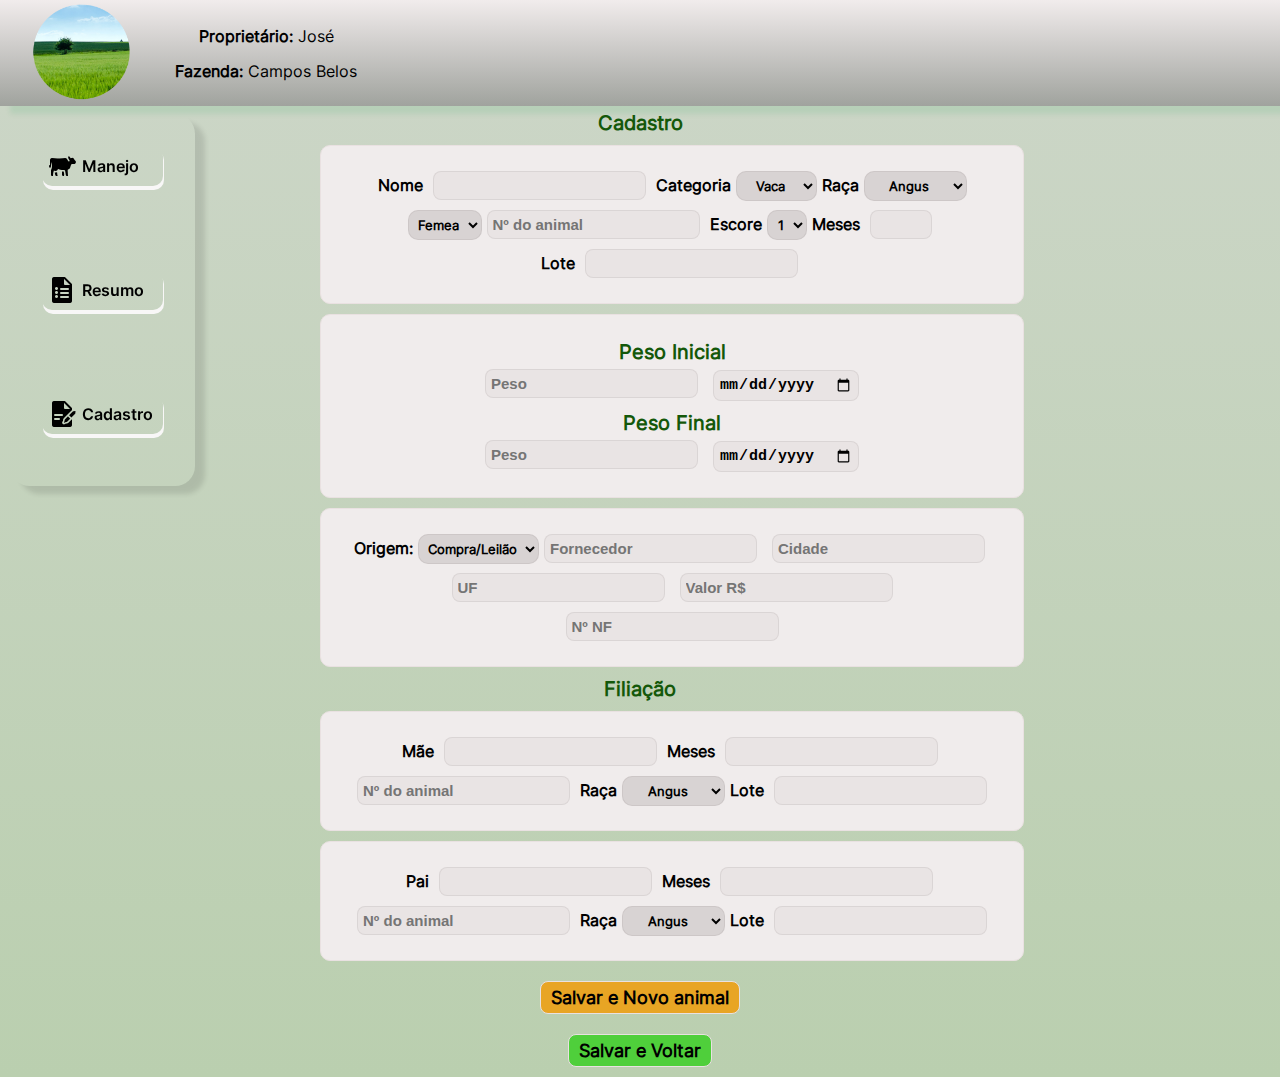
==== cadastro.html @ e031ce09 "mudando as páginas de navegação" ====
<!DOCTYPE html>
<html lang="pt-br">
<head>
    <meta charset="UTF-8">
    <meta http-equiv="X-UA-Compatible" content="IE=edge">
    <meta name="viewport" content="width=device-width, initial-scale=1.0">
    <link rel="shortcut icon" href="img/logo-icone.png" type="image/x-icon">
    <link rel="stylesheet" href="./estilos/styles.css">
    <link rel="stylesheet" href="estilos/cadastro.css">
    <title>Cadastro</title>
</head>
<body>
    <header class="cabeçalho__container">
        <!----------Divisão 1----------->
        <div class="cabeçalho-1-1">
            <div>
                <img src="img/fazenda-teste.png" alt="" width="150px">
            </div>
            <div class="paragrafos-cabeçalho">
                <p><strong>Proprietário:</strong> José</p>
                <p><strong>Fazenda:</strong> Campos Belos</p>
            </div>
        </div>
    <!------Menu Hamburgue MOBILE---------->
    <button onclick="animar()" id="btn-menu">
        <span class="linha"></span>
        <span class="linha"></span>
        <span class="linha"></span>
    </button>
    </header> 
    <nav>
        <div class="nav-list">
            <div class="div-1">
                <div class="div-1-1">
                    <img src="img/icons8-raça-de-vaca-30.png" alt="" width="30px" height="30px">
                    <a href="#">Manejo</a>     
                </div>    
                <div class="sub-menu-div-1">
                    <ul>
                        <li><a href="#">Individual</a></li>
                        <li><a href="#">Lotes</a></li>
                        <li><a href="#">Inseminação</a></li>
                        <li><a href="#">Monta</a></li>
                    </ul>  
                </div>    
            </div>
            <div class="div-2">
                <div class="div-2-1">
                    <img src="img/icons8-resumo-30.png" alt="">
                    <a href="#">Resumo</a>
                </div>
                <div class="sub-menu-div-2">
                    <ul>
                        <li><a href="#">Animais</a></li>
                        <li><a href="#">Lotes</a></li>
                        <li><a href="#">Dieta</a></li>
                        <li><a href="#">Mortes</a></li>
                    </ul>  
                </div>    
            </div>
            <div class="div-3">
                <div class="div-3-1">
                    <img src="img/icons8-signing-a-document-30.png" alt="">
                    <a href="#">Cadastro</a>
                </div>
                <div class="sub-menu-div-3">
                    <ul>
                        <li><a href="#">Animais</a></li>
                        <li><a href="#">Propriedade</a></li>
                        <li><a href="#">Fornecedores</a></li>
                        <li><a href="#">Lotes</a></li>
                        <li><a href="#">Dieta</a></li>
                        <li><a href="#">Morte</a></li>
                    </ul>  
                </div>    
            </div>
        </div>
    </nav>
    <!----------------MENU MOBILE---------------->
    <nav class="navegação-menu-mobile" id="navegação-menu-mobile">
        <div class="nav-list-menu-mobile">
            <div class="div-1-mobile">
                <div class="div-1-1-mobile">
                    <img src="img/icons8-raça-de-vaca-30.png" alt="" width="30px" height="30px">
                    <a href="#">Manejo</a>     
                </div>    
                <div class="sub-menu-div-1-mobile">
                    <ul>
                        <li><a href="#">Individual</a></li>
                        <li><a href="#">Lotes</a></li>
                        <li><a href="#">Inseminação</a></li>
                        <li><a href="#">Monta Natural</a></li>
                    </ul>  
                </div>    
            </div>
            <div class="div-2-mobile">
                <div class="div-2-1-mobile">
                    <img src="img/icons8-resumo-30.png" alt="">
                    <a href="#">Resumo</a>
                </div>
                <div class="sub-menu-div-2-mobile">
                    <ul>
                        <li><a href="#">Animais</a></li>
                        <li><a href="#">Lotes</a></li>
                        <li><a href="#">Dieta</a></li>
                        <li><a href="#">Mortes</a></li>
                    </ul>  
                </div>    
            </div>
            <div class="div-3-mobile">
                <div class="div-3-1-mobile">
                    <img src="img/icons8-signing-a-document-30.png" alt="">
                    <a href="#">Cadastro</a>
                </div>
                <div class="sub-menu-div-3-mobile">
                    <ul>
                        <li><a href="#">Animais</a></li>
                        <li><a href="#">Propriedade</a></li>
                        <li><a href="#">Fornecedores</a></li>
                        <li><a href="#">Lotes</a></li>
                        <li><a href="#">Dieta</a></li>
                        <li><a href="#">Morte</a></li>
                    </ul>  
                </div>    
            </div>
        </div>
    </nav>
    <h1>Cadastro</h1>
    <main>
        <!--------------Divisão cadastro 1--------------->
        <div class="divisão-cadastro-1_container">
            <form>
                <div class="div-nome-categoria">
                    <label for="nome-animal">Nome</label>
                    <input type="text">
                    <label for="categoria">Categoria</label>
                    <select name="categoria" class="ls-field-lg" id="categorias">
                        <option value="vaca">Vaca</option>
                        <option value="boi">Boi</option>
                        <option value="bezerro">Bezerro</option>
                        <option value="bezerra">Bezerra</option>
                        <option value="garrote">Garrote</option>
                        <option value="novilha">Novilha</option>
                    </select>          
<!------------------------Raça---------->                   
                        <label>Raça</label>
                        <select name="Raça" class="ls-field-lg">
                            <option value="sim">Angus</option>
                            <option value="sim">Brahman</option>
                            <option value="sim">Brangus</option>
                            <option value="sim">Braford</option>
                            <option value="sim">Caracu</option>
                            <option value="sim">Charolês</option>
                            <option value="sim">Nelore</option>
                            <option value="nao">Guzerá</option>
                            <option value="nao">Gir</option>
                            <option value="nao">Girolando</option>
                            <option value="nao">Holandês</option>
                            <option value="nao">Jersey</option>
                            <option value="nao">Red Angus</option>
                            <option value="nao">Parto Suíço</option>
                            <option value="nao">Sindi</option>
                            <option value="nao">Girolando</option>
                            <option value="nao">Senepol</option>
                        </select> 
<!----------------------------Sexo---->  
                            <select name="sexo" class="ls-field-lg" id="sexo">
                                <option value="femea" selected >Femea</option>
                                <option value="macho">Macho</option>                      
<!--------------------------Nº do animal---> 
                              <input type="text" placeholder="Nº do animal">
<!---------------------------Escore------->
                        <label>Escore</label>
                        <select name="escore" class="ls-field-lg">
                            <option value="sim">1</option>
                            <option value="nao">2</option>
                            <option value="nao">3</option>
                        </select>
<!----------------------------Meses-->
                            <label>Meses</label>
                            <input type="number" class="number">          
<!--------------------------Lote-->
                            <div>
                            <label>Lote</label>
                            <input type="text">
                        </div>     
                </form>
            </div>      
    </main>
<!-----------Peso------------->
<section class="pesos__container">
    <div>
        <h2>Peso Inicial</h2>
        <div>
            <input type="number" placeholder="Peso">
            <input type="date" placeholder="Data">
        </div>
    </div>
    <div>
        <h2>Peso Final</h2>
        <div>
            <input type="number" placeholder="Peso">
            <input type="date" placeholder="Data">
        </div>
    </div>
</section>
<!----------Informações Adicionais---------->
<section class="seção_informações-adicionais">
    <div class="botão_informações-adicionais">
        <input type="button" value="Adicionar Informações" onclick="mostra()"> 
    </div>
    <div class="divisão_informações-container" id="informacoes">
        <div>
            <label>Origem:</label>
            <select name="Raça" class="ls-field-lg">
                <option value="sim">Compra/Leilão</option>
                <option value="sim">Outro</option>
        </div>
        <div>
            <form action="">
                <input type="text" placeholder="Fornecedor">
                <input type="text" placeholder="Cidade">
                <input type="text" placeholder="UF">
                <input type="number" placeholder="Valor R$">
                <input type="text" placeholder="Nº NF">
            </form>
        </div>
    </div>
</section>
<!----------FINAL Informações Adicionais---------->
<div class="nome-filiação">
    <h2>Filiação</h2>
</div>
<!-----------Filiação------------->
<section class="filiação__container">
    <!-------Mãe----------->
    <div>
        <label for="mãe">Mãe</label>
        <input type="text">
        <label for="mãe">Meses</label>
        <input type="number">
        <input type="text" placeholder="Nº do animal">
        <label>Raça</label>
        <select name="Raça" class="ls-field-lg">
            <option value="sim">Angus</option>
            <option value="sim">Brahman</option>
            <option value="sim">Brangus</option>
            <option value="sim">Braford</option>
            <option value="sim">Caracu</option>
            <option value="sim">Charolês</option>
            <option value="sim">Nelore</option>
            <option value="nao">Guzerá</option>
            <option value="nao">Gir</option>
            <option value="nao">Girolando</option>
            <option value="nao">Holandês</option>
            <option value="nao">Jersey</option>
            <option value="nao">Red Angus</option>
            <option value="nao">Parto Suíço</option>
            <option value="nao">Sindi</option>
            <option value="nao">Girolando</option>
            <option value="nao">Senepol</option>
        </select>
        <label>Lote</label>
        <input type="text">
</section>
<!-----------Filiação------------->
<section class="filiação_pai_container">
    <!-----------Pai------------->
    <div>
        <label for="pai">Pai</label>
        <input type="text">
        <label for="pai">Meses</label>
        <input type="number">
        <input type="text" placeholder="Nº do animal">
        <label>Raça</label>
        <select name="Raça" class="ls-field-lg">
            <option value="sim">Angus</option>
            <option value="sim">Brahman</option>
            <option value="sim">Brangus</option>
            <option value="sim">Braford</option>
            <option value="sim">Caracu</option>
            <option value="sim">Charolês</option>
            <option value="sim">Nelore</option>
            <option value="sim">Guzerá</option>
            <option value="sim">Gir</option>
            <option value="sim">Girolando</option>
            <option value="sim">Holandês</option>
            <option value="sim">Jersey</option>
            <option value="sim">Red Angus</option>
            <option value="sim">Parto Suíço</option>
            <option value="sim">Sindi</option>
            <option value="sim">Girolando</option>
            <option value="sim">Senepol</option>
        </select>
        <label>Lote</label>
        <input type="text">
</section>
<!---------Botões Finais------------->
<div class="botões">
    <button href="#" class="salvar">Salvar e Novo animal</button>
    <button href="#" class="voltar">Salvar e Voltar</button>
</div>
    <script src="cabeçalho.js"></script>
    <script src="cadastro.js"></script>
</body>
</html>
---- estilos/styles.css ----
*{margin: 0; padding: 0;}

@font-face {
    font-family: Inter-Regular;
    src: url(../fonte/Inter-Regular.ttf);
}
@font-face {
    font-family: Inter-Bold;
    src: url(../fonte/Inter-SemiBold.ttf);
}
body{
    background: linear-gradient(rgba(142, 163, 132, 0.445), rgb(186, 207, 175));
}
/********container cabeçalho********/
.cabeçalho__container{
    display: flex;
    flex-direction: row;
    justify-content: start;
    background: linear-gradient(rgb(241, 236, 236), rgba(139, 138, 138, 0.671));
    margin: auto;
    box-shadow: 10px  8px 5px rgba(10, 156, 71, 0.103);
    
}
.cabeçalho-1-1{
    display: flex;
    align-items: center;
    margin: -24px;
    margin-left: 10px;
}
.cabeçalho-1-1 p{
    font-family: Inter-Regular; 
    margin: 5px;
    padding: 5px 50px 5px 10px;
   
}
.cabeçalho__container .navegação-menu-mobile{
    display: flex;}

/*************Navegação****************/
.nav-list{
    
    box-shadow: 10px  8px 5px rgba(0, 0, 0, 0.11);
    display: inline-block;
    flex-direction: column;
    margin-left: 10px;
    margin-top: 0.5em;
    position: fixed;
    border-radius: 20px;
    
    
}
.nav-list a{
    text-decoration: none;
    font-family: Inter-Bold;
    padding: 5px;
    color: black;

}
/***************Divisões*****************/
.div-1, .div-2, .div-3{
    padding-bottom: 20px;
}
.div-1-1, .div-2-1,.div-3-1{
    display: flex;
    align-items: center;
    margin: 2em;
    box-shadow: 1px 4px rgb(248, 247, 247);
    border-radius: 10px;
    padding: 5px;
    
   
}
.div-1-1:hover,.div-2-1:hover,.div-3-1:hover{
    box-shadow: 1px 4px rgb(15, 151, 22);
  
}
/************Subdivisões div1 Manejo***************/
.sub-menu-div-1{
    display: flex;
    margin-left: 9.3em;
    margin-top: -10px;
    padding: 20px;
    justify-content: center;
    flex-direction: column;
    position: absolute;
    
   
 }
 .sub-menu-div-1 a:hover{
    background-color: rgb(255, 255, 255);
    border-radius: 5px;
    
 }
.div-1 ul{
   display: none;
    position: relative;
    list-style-type: none;
    
}
.div-1:hover .sub-menu-div-1 ul{
    display: block;
    justify-content: center;
    flex-direction: column;
    position: absolute;
    background: linear-gradient(rgb(139, 136, 136), rgb(226, 222, 222));
    border-radius: 10px;
    
}

.div-1:hover ul li{
    padding: 10px;
    text-align: center;

}
/****************Subdivisões div2**************/
.div-2 ul{
    display: none;
     position: relative;
     list-style-type: none;
     
 }
 /************Centralizar a subdivisões div 2 Resumo***********/
 .sub-menu-div-2{
    display: flex;
    margin-left: 9.3em;
    margin-top: -10px;
    padding: 20px;
    justify-content: center;
    flex-direction: column;
    position: absolute;
 }
 .div-2:hover .sub-menu-div-2 ul{
     display: block;
     justify-content: center;
     flex-direction: column;
     position: absolute;
     background: linear-gradient(rgb(139, 136, 136), rgb(226, 222, 222));
     border-radius: 10px;
     
 }
 .sub-menu-div-2 a:hover{
    background-color: rgb(255, 255, 255);
    border-radius: 5px;
    
 }
 .div-2:hover ul li{
     padding: 10px;
     text-align: center;
 
 }
 /*********Subdivisões div3 Cadastro*************/
 .sub-menu-div-3{
    display: flex;
    margin-left: 9.3em;
    margin-top: auto;
    padding: 20px;
    justify-content: center;
    flex-direction: column;
    position: absolute;
 }
.div-3 ul{
    display: none;
     position: relative;
     list-style-type: none;
     
 }
 .div-3:hover .sub-menu-div-3 ul{
     display: block;
     justify-content: center;
     flex-direction: column;
     position: absolute;
     background: linear-gradient(rgb(139, 136, 136), rgb(226, 222, 222));
     border-radius: 10px;
     
 }
 .sub-menu-div-3 a:hover{
    background-color: rgb(255, 255, 255);
    border-radius: 5px;
    
 }
 .div-3:hover ul li{
     padding: 10px;
     text-align: center;
 
 }
 /******Configuração do Menu - Mobile****/
 /*************Navegação - Mobile****************/
/******ESTILIZAÇÃO DA NAVEGAÇÃO DO MOBILE****/
.navegação-menu-mobile{
    display: flex;
}
.navegação-menu-mobile{
    background: linear-gradient(rgba(139, 138, 138, 0.671),rgb(241, 236, 236));
    height: 0;
    width: 45vh;
    display: flex;
    justify-content: start;
    font-family: Inter-Regular;
    visibility: hidden;
    transition: 0.6s;
    overflow: hidden;
    background: rgb(166, 199, 171);
    box-shadow: 10px  8px 5px rgba(0, 0, 0, 0.055);
    border-radius: 15px;
    position: fixed;
    
}
.navegação-menu-mobile a{
    text-decoration: none;
    font-weight: bold;
    color: rgb(0, 0, 0);

}
/***************Divisões*****************/
.div-1-1-mobile, .div-2-1-mobile,.div-3-1-mobile{
    display: flex;
    align-items: center;
    margin: 2em;
    padding: 8px;
    box-shadow: 1px 4px rgb(255, 255, 255);
    border-radius: 10px;
    
}
.div-1-1-mobile:hover,.div-2-1-mobile:hover,.div-3-1-mobile:hover{
    box-shadow: 1px 4px rgb(15, 151, 22);
  
}
/************Subdivisões div1***************/
.sub-menu-div-1-mobile{
    margin-left: 20px;
 }
.div-1-mobile ul{
   display: none;
    position: relative;
    list-style-type: none;
    
}
.div-1-mobile:hover .sub-menu-div-1-mobile ul{
    display: flex;
    margin-left: 8.3em;
    margin-top: -4.3em;
    padding: 10px;
    justify-content: center;
    flex-direction: column;
    position: absolute;
    background: linear-gradient(rgb(139, 136, 136), rgb(226, 222, 222));
    border-radius: 10px;
    
}
.sub-menu-div-1-mobile a:hover{
     padding: 3px;
   background-color: rgb(255, 255, 255);
   border-radius: 5px;
   
}
.div-1-mobile:hover ul li{
    padding: 3px;
    padding: 10px;
    text-align: center;

}
/****************Subdivisões div2**************/
.div-2-mobile ul{
    display: none;
     position: relative;
     list-style-type: none;
     
 }
 /************Centralizar a subdivisões div 2***********/
 .sub-menu-div-2-mobile{
    margin-left: 40px;
 }
 .div-2-mobile:hover .sub-menu-div-2-mobile ul{
    display: flex;
    margin-left: 7em;
    margin-top: -4.3em;
    padding: 10px;
     justify-content: center;
     flex-direction: column;
     position: absolute;
     background: linear-gradient(rgb(139, 136, 136), rgb(226, 222, 222));
     border-radius: 10px;
     
 }
 .sub-menu-div-2-mobile a:hover{
    padding: 3px;
    background-color: rgb(255, 255, 255);
    border-radius: 5px;
    
 }
 .div-2-mobile:hover ul li{
     padding: 10px;
     text-align: center;
 
 }
 /*********Subdivisões div3*************/
 .sub-menu-div-3-mobile{
    margin-left: 20px;
 }
.div-3-mobile ul{
    display: none;
     position: relative;
     list-style-type: none;
     
 }
 .div-3-mobile:hover .sub-menu-div-3-mobile ul{
    display: flex;
    margin-left: 8.2em;
    margin-top: -4.3em;
    padding: 10px;
    justify-content: center;
    flex-direction: column;
    position: absolute;
    background: linear-gradient(rgb(139, 136, 136), rgb(226, 222, 222));
     border-radius: 10px;
     
 }
 .sub-menu-div-3-mobile a:hover{
    padding: 3px;
    background-color: rgb(255, 255, 255);
    border-radius: 5px;
    
 }
 .div-3-mobile:hover ul li{
     padding: 10px;
     text-align: center;
 
 }
 /**********Botão***********/
 #btn-menu{
    display: none;
 }
 #btn-menu{
    width: 50px;
    height: 30px;
    border: transparent;
    background-color: transparent;
    margin: 2em 10px 0 0;
    
 }
                                                          
 .linha{
    width: 30px;
    height: 3px;
    background-color: rgb(0, 0, 0);
    border-radius: 10px;
    display: block;
    margin: 5px auto;
    position: relative;
    transform-origin: center;
    cursor: pointer;
 }
 #btn-menu.ativar .linha:nth-child(1){
    transform: translateY(8px) rotate(-45deg);
    background-color: rgb(72, 73, 72);
    transition: 0.1s;
 }
 #btn-menu.ativar .linha:nth-child(3){
    transform: translateY(-7px) rotate(45deg);
    background-color: rgb(72, 73, 72);
    transition: 0.1s;
 }
 #btn-menu.ativar .linha:nth-child(2){
    opacity: 0;
 }
 
@media screen and (max-width: 1000px) {
    .nav-list{
        display: none;
    }
    #btn-menu{
        display: block;
     }
    .cabeçalho__container .navegação-menu-mobile{
    display: flex;
   
}
.navegação-menu-mobile.abrir{
    visibility: visible;
    height: calc(100vh - 36px);
}
.nav-list-menu-mobile.abrir{
    visibility: visible;

}
.paragrafos-cabeçalho{
    text-align: start;
    font-size: 12px;
}





}
---- estilos/cadastro.css ----
*{
    margin: 0;
    padding: 0;
}
@font-face {
    font-family: Inter-Regular;
    src: url(../fonte/Inter-Regular.ttf);
}
body{
    font-family: Inter-Regular;
}
/*Nome Cadastro*/
h1, h2{
    text-align: center;
    font-size: 20px;
    margin-top: 5px;
    color: #14580a;

}
input{
    padding: 5px;
    margin: 5px;
    border: 1px solid rgba(163, 155, 155, 0.212);
    background-color: #e4dede96;
    border-radius: 8px;
    color: rgb(0, 0, 0) ;
    font-size: 15px;
    font-weight: bold;
    
}
input:focus{
    box-shadow: 0 0 0 0;
    border: 0 none;
    outline: 0;
}
option{
    font-weight: bold;
    font-size: 15px;
}
.ls-field-lg{
    border: 1px solid rgba(163, 155, 155, 0.212);
    background-color: #d8d3d3;
    padding: 5px;
    font-family: Inter-Regular;
    font-weight: bold;
    border-radius: 10px;
}
label{
    font-weight: bold;
}

/*Divisão cadastro 1*/
main{
    display: flex;
    justify-content: center;
    flex-wrap: wrap;
    flex-direction: row;
    border: 1px solid rgb(233, 225, 225);
    border-radius: 10px;
    margin: 10px;
    padding: 20px;
    background-color: #f0ecec;
    margin-left: 25%;
    margin-right: 20%;
}
div, select{
    text-align: center;
    
}
.number{
    width: 50px;
}
/*ID PRENHEZ*/

/*Pesos*/
.pesos__container{
    justify-content: center;
    display: flex;
    flex-wrap: wrap;
    flex-direction: row;
    border: 1px solid rgb(233, 225, 225);
    border-radius: 10px;
    background-color: #f0ecec;;
    margin: 10px;
    padding: 20px;
    margin-left: 25%;
    margin-right: 20%;

}

/*Filiação*/
.filiação__container{
    display: flex;
    justify-content: center;
    flex-wrap: wrap;
    flex-direction: row;
    border: 1px solid rgb(233, 225, 225);
    border-radius: 10px;
    background-color: #f0ecec;;
    margin: 10px;
    padding: 20px;
    margin-left: 25%;
    margin-right: 20%;


}
.filiação_pai_container{
    display: flex;
    justify-content: center;
    flex-wrap: wrap;
    flex-direction: row;
    border: 1px solid rgb(233, 225, 225);
    border-radius: 10px;
    background-color: #f0ecec;;
    margin: 10px;
    padding: 20px;
    margin-left: 25%;
    margin-right: 20%;

}
/*Botões*/
.botões{
    display: flex;
    flex-direction: column;
    align-items: center;
   

}
.botões button{
    margin: 10px;
    padding: 5px 10px;
    font-size: 18px;
    font-family: Inter-Regular;
    border: 1px solid rgb(233, 225, 225);
    border-radius: 8px;
    font-weight: bold;
    cursor: pointer;
}
.salvar{
    background-color: #E8A524;
    margin: 5px 20px;
}
.voltar{
    background-color: #4FCF3B;
    margin: 5px 20px;

}
/*Informações Adicionais*/
/***********Botão*/
.botão_informações-adicionais input{
    display: none;
    margin-left: 25%;
    padding: 8px;
    border-radius: 10px;
    font-family: Inter-Regular;
    font-weight: bold;
    background-color: #96b491;
    border: 1px solid rgb(233, 225, 225);
    cursor: pointer;
    color: black;
}
.botão_informações-adicionais input:hover{
    background-color: rgb(199, 190, 190);
}

/***********Divisão*/
.divisão_informações-container{
    display: flex;
    border: 1px solid rgb(233, 225, 225);
    border-radius: 10px;
    background-color: #f0ecec;;
    margin: 10px;
    padding: 20px;
    margin-left: 25%;
    margin-right: 20%;
}

/********Configurações Mobile****/
@media screen and (max-width: 1000px) {
    main, .pesos__container{
        justify-content: center;
        text-align: center;
        margin-left: 2%;
        margin-right: 2%;

    }
    .filiação__container,.filiação_pai_container,.nome-filiação {
        display: none;

    }
    .ls-field-lg{
        margin: 2px;
    }
    option{
        font-weight: bold;
        font-size: 9px;
    }
    .botão_informações-adicionais input{
        display: flex;
        margin-left: 2%;}

    .divisão_informações-container{
        display: none;
        justify-content: center;
        text-align: center;
        margin-left: 2%;
        margin-right: 2%;

    }


}
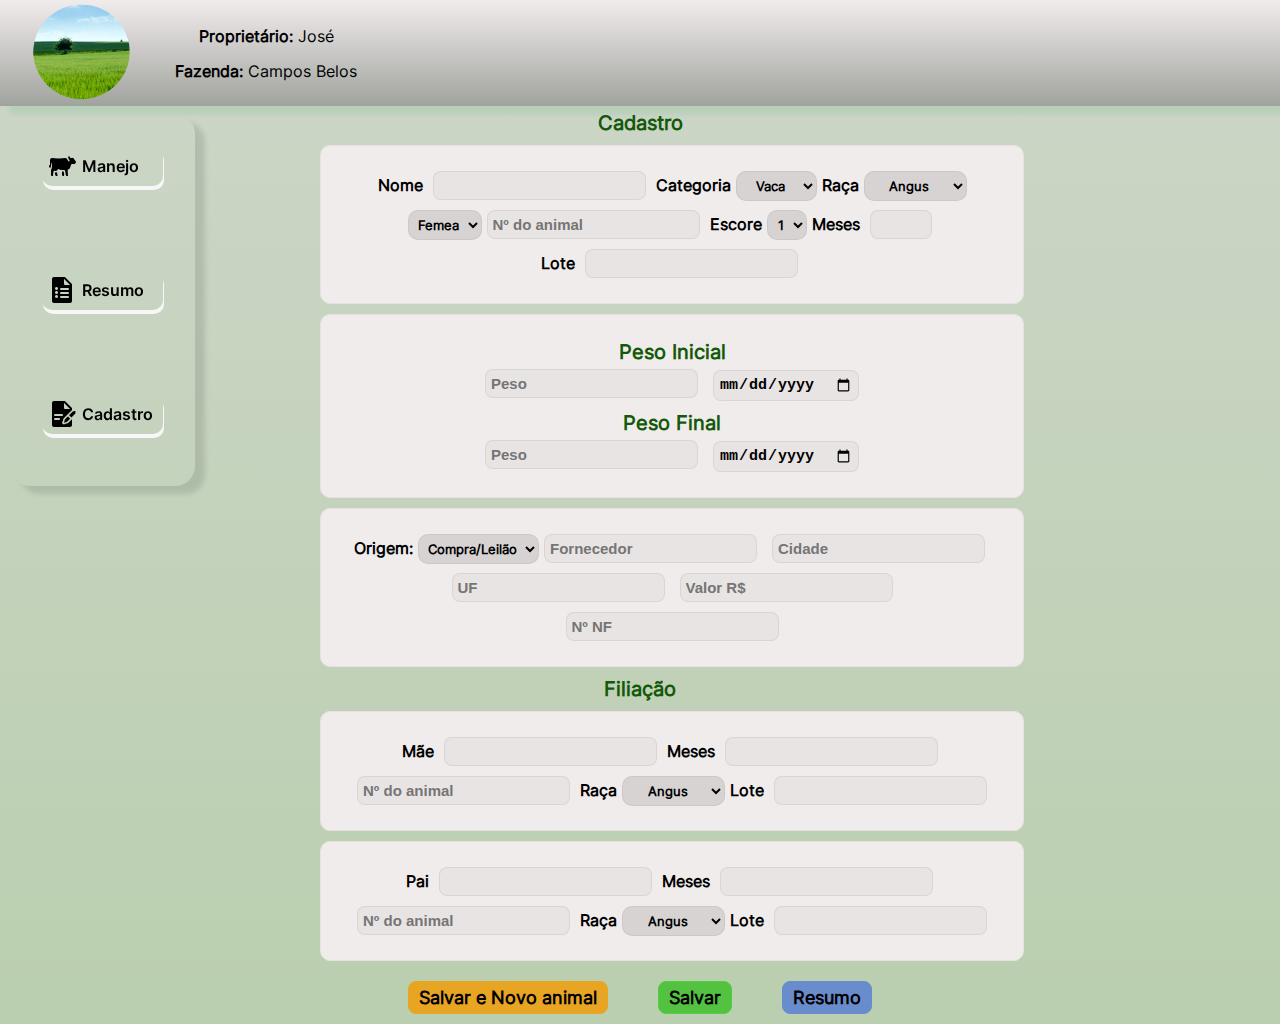
==== commit abb15c03: "atualizações nos botões" ====
--- a/cadastro.html
+++ b/cadastro.html
@@ -298,7 +298,8 @@
 <!---------Botões Finais------------->
 <div class="botões">
     <button href="#" class="salvar">Salvar e Novo animal</button>
-    <button href="#" class="voltar">Salvar e Voltar</button>
+    <button href="#" class="voltar">Salvar</button>
+    <button href="#" class="resumo">Resumo</button>
 </div>
     <script src="cabeçalho.js"></script>
     <script src="cadastro.js"></script>
--- a/estilos/cadastro.css
+++ b/estilos/cadastro.css
@@ -121,28 +121,50 @@
 /*Botões*/
 .botões{
     display: flex;
-    flex-direction: column;
+    flex-direction: row;
+    justify-content: center;
     align-items: center;
    
 
 }
 .botões button{
-    margin: 10px;
+    margin: 10px 25px;
     padding: 5px 10px;
     font-size: 18px;
     font-family: Inter-Regular;
-    border: 1px solid rgb(233, 225, 225);
     border-radius: 8px;
     font-weight: bold;
     cursor: pointer;
 }
 .salvar{
     background-color: #E8A524;
+    border: 1px solid #E8A524;
     margin: 5px 20px;
 }
+.salvar:hover{
+    background-color: #e9b75b;
+    border: 1px solid #e9b75b;
+
+}
 .voltar{
-    background-color: #4FCF3B;
+    background-color: #54c241;
+    border: 1px solid #4FCF3B;
     margin: 5px 20px;
+
+}
+.voltar:hover{
+    background-color: #3a972c;
+    border: 1px solid #3a972c;
+
+}
+.resumo{
+    background-color: #698ccc;
+    border: 1px solid #698ccc;
+    margin: 5px 20px;
+}
+.resumo:hover{
+    background-color: #38558a;
+    border: 1px solid #38558a;
 
 }
 /*Informações Adicionais*/
@@ -207,6 +229,11 @@
         margin-right: 2%;
 
     }
-
+    .botões{
+        flex-direction: column;
+        
+       
+    
+    }
 
 }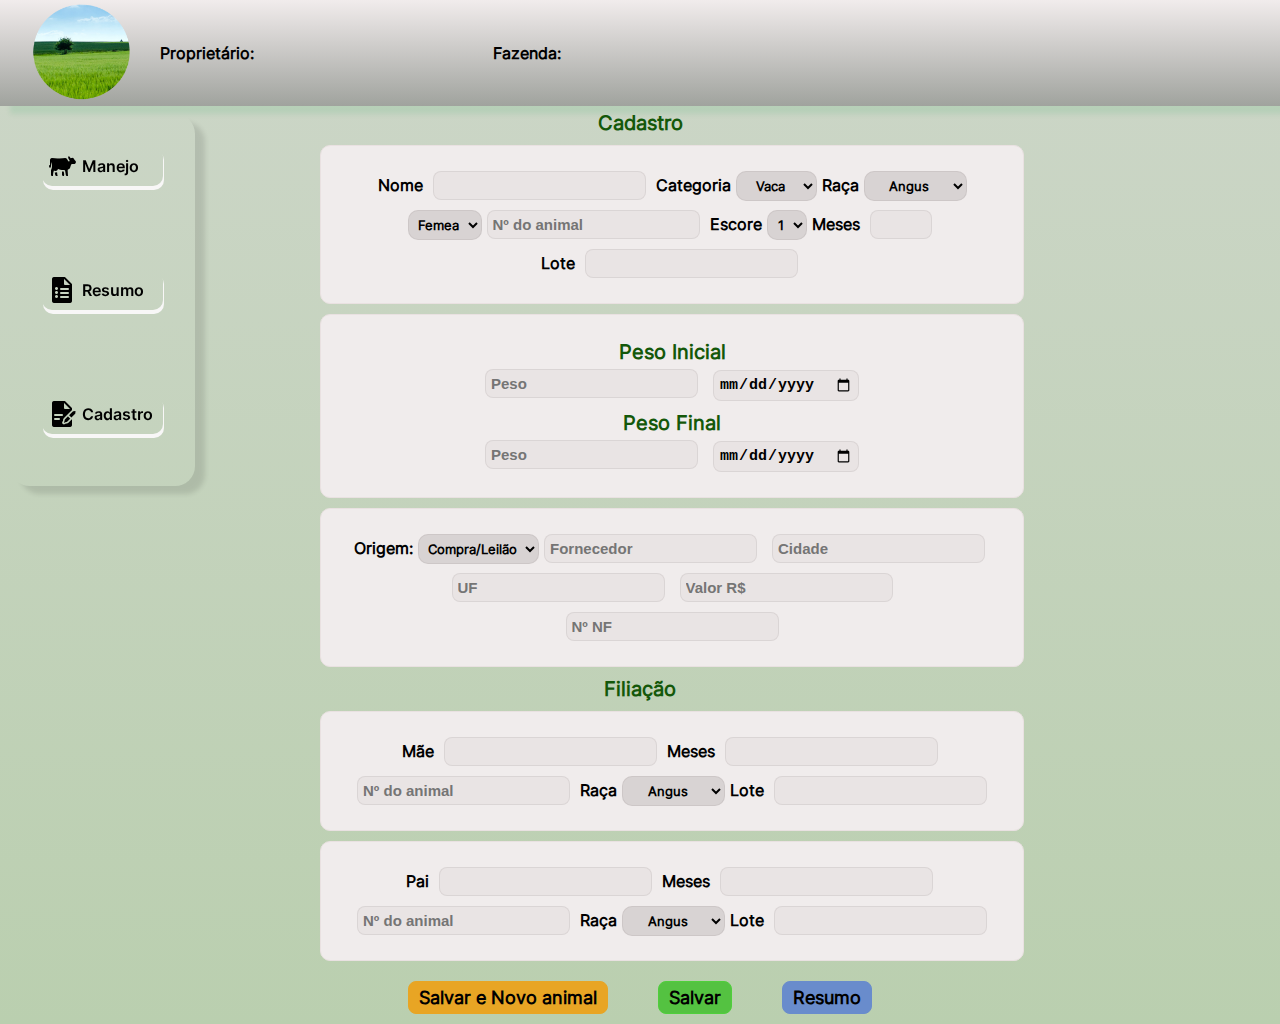
==== commit 87a30323: "atualizando página" ====
--- a/cadastro.html
+++ b/cadastro.html
@@ -17,8 +17,8 @@
                 <img src="img/fazenda-teste.png" alt="" width="150px">
             </div>
             <div class="paragrafos-cabeçalho">
-                <p><strong>Proprietário:</strong> José</p>
-                <p><strong>Fazenda:</strong> Campos Belos</p>
+                <label for="">Proprietário:</label><input type="text">
+                <label for="">Fazenda:</label><input type="text">
             </div>
         </div>
     <!------Menu Hamburgue MOBILE---------->
--- a/estilos/cadastro.css
+++ b/estilos/cadastro.css
@@ -8,6 +8,20 @@
 }
 body{
     font-family: Inter-Regular;
+}
+/*Paragrafo cabeçalho*/
+.paragrafos-cabeçalho{
+    display: flex;
+    flex-direction: row;
+    align-items: center;
+    
+}
+.paragrafos-cabeçalho input{
+    background-color: transparent;
+    border: transparent;
+    font-size: 16px;
+    color: #1c7a0d;
+    font-weight: bold;
 }
 /*Nome Cadastro*/
 h1, h2{
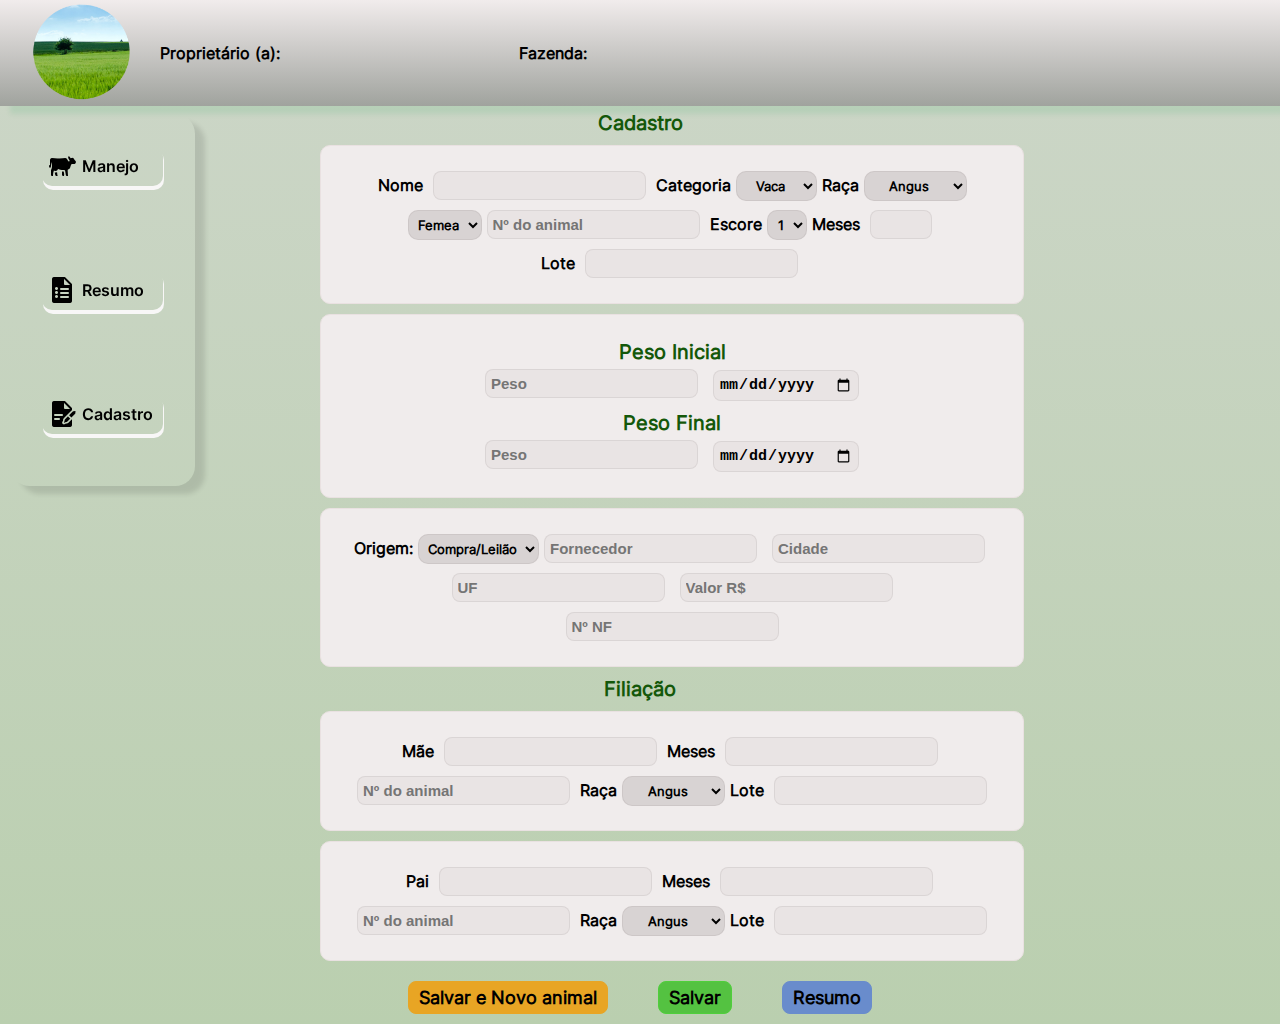
==== commit 8d1546dd: "atualizações validações" ====
--- a/cadastro.html
+++ b/cadastro.html
@@ -13,11 +13,11 @@
     <header class="cabeçalho__container">
         <!----------Divisão 1----------->
         <div class="cabeçalho-1-1">
-            <div>
+            <div class="cabeçalho-imagem">
                 <img src="img/fazenda-teste.png" alt="" width="150px">
             </div>
             <div class="paragrafos-cabeçalho">
-                <label for="">Proprietário:</label><input type="text">
+                <label for="">Proprietário (a):</label><input type="text">
                 <label for="">Fazenda:</label><input type="text">
             </div>
         </div>
@@ -299,7 +299,7 @@
 <div class="botões">
     <button href="#" class="salvar">Salvar e Novo animal</button>
     <button href="#" class="voltar">Salvar</button>
-    <button href="#" class="resumo">Resumo</button>
+    <a href="resumo.html"><button class="resumo">Resumo</button></a>
 </div>
     <script src="cabeçalho.js"></script>
     <script src="cadastro.js"></script>
--- a/estilos/styles.css
+++ b/estilos/styles.css
@@ -47,8 +47,7 @@
     margin-top: 0.5em;
     position: fixed;
     border-radius: 20px;
-    
-    
+
 }
 .nav-list a{
     text-decoration: none;
@@ -336,7 +335,8 @@
     height: 30px;
     border: transparent;
     background-color: transparent;
-    margin: 2em 10px 0 0;
+    margin: 8%;
+    padding-left: 15%;
     
  }
                                                           
--- a/estilos/cadastro.css
+++ b/estilos/cadastro.css
@@ -213,6 +213,7 @@
 
 /********Configurações Mobile****/
 @media screen and (max-width: 1000px) {
+    
     main, .pesos__container{
         justify-content: center;
         text-align: center;
@@ -220,6 +221,23 @@
         margin-right: 2%;
 
     }
+    .cabeçalho-imagem img{
+        width: 80px;
+    }
+    .paragrafos-cabeçalho{
+        flex-direction: column;
+        align-items: start;
+        margin: auto;
+        font-size: 12px;
+        
+    }
+    /*Configuração dos inputs do paragrafo*/
+    .paragrafos-cabeçalho input{
+       margin: -5px;
+       font-size: 12px;
+      
+    }
+
     .filiação__container,.filiação_pai_container,.nome-filiação {
         display: none;
 
@@ -250,4 +268,4 @@
     
     }
 
-}+}
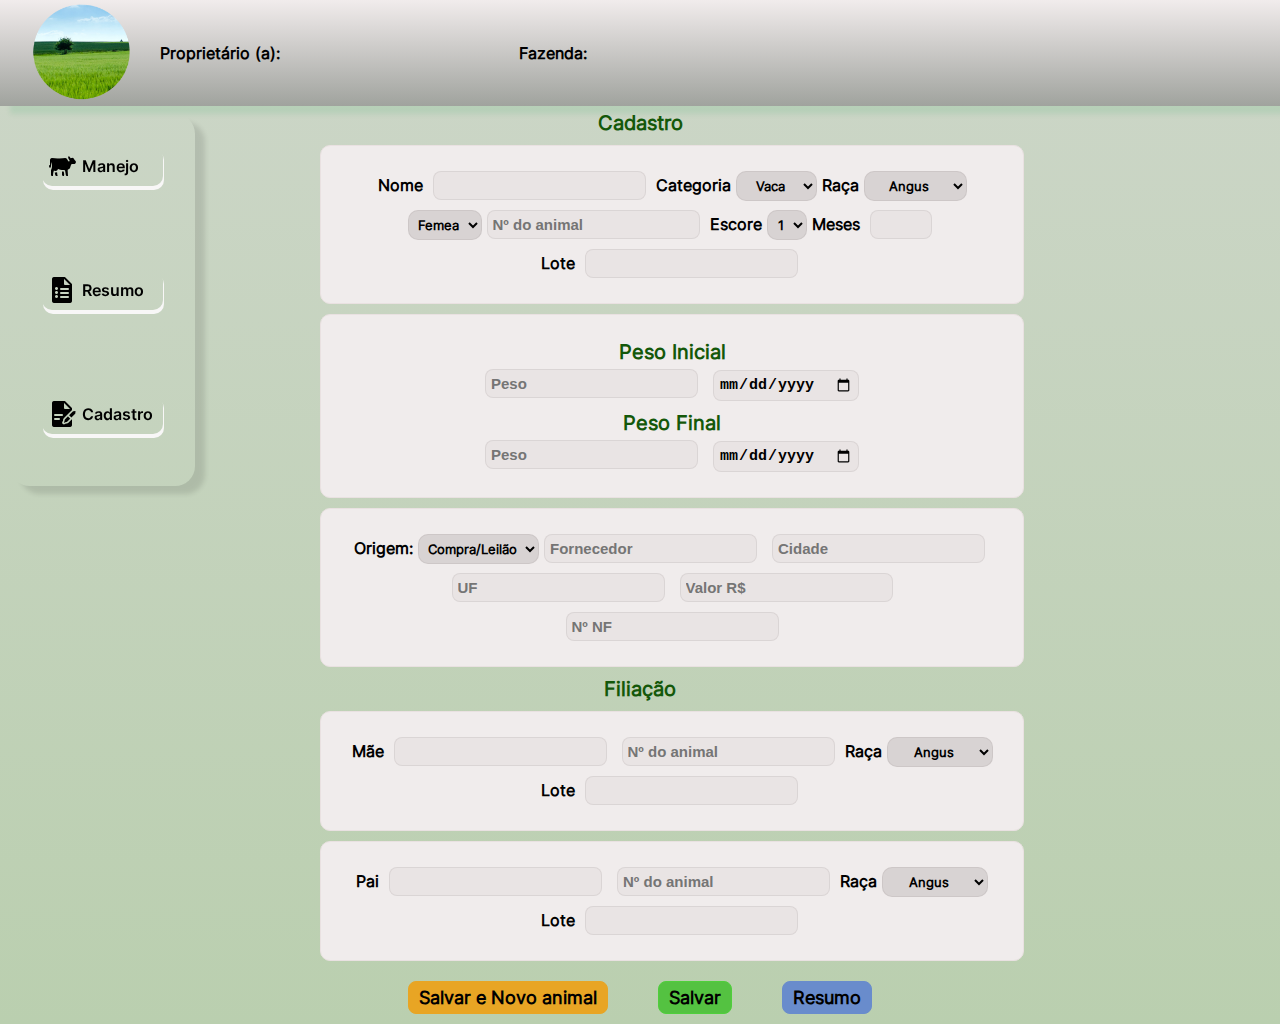
==== commit 56f07f47: "criando ações javascript" ====
--- a/cadastro.html
+++ b/cadastro.html
@@ -16,9 +16,8 @@
             <div class="cabeçalho-imagem">
                 <img src="img/fazenda-teste.png" alt="" width="150px">
             </div>
-            <div class="paragrafos-cabeçalho">
-                <label for="">Proprietário (a):</label><input type="text">
-                <label for="">Fazenda:</label><input type="text">
+            <div class="paragrafos-cabeçalho">               <label for="nome">Proprietário (a):</label><input type="text" id="nome">
+                <label for="">Fazenda:</label><input type="text" id="fazenda">
             </div>
         </div>
     <!------Menu Hamburgue MOBILE---------->
@@ -132,43 +131,43 @@
             <form>
                 <div class="div-nome-categoria">
                     <label for="nome-animal">Nome</label>
-                    <input type="text">
+                    <input type="text" id="nomeAnimalCadastro">
                     <label for="categoria">Categoria</label>
-                    <select name="categoria" class="ls-field-lg" id="categorias">
-                        <option value="vaca">Vaca</option>
-                        <option value="boi">Boi</option>
-                        <option value="bezerro">Bezerro</option>
-                        <option value="bezerra">Bezerra</option>
-                        <option value="garrote">Garrote</option>
-                        <option value="novilha">Novilha</option>
+                    <select name="categoria" class="ls-field-lg" id="categoriaAnimalCadastro">
+                        <option value="Vaca">Vaca</option>
+                        <option value="Boi">Boi</option>
+                        <option value="Bezerro">Bezerro</option>
+                        <option value="Bezerra">Bezerra</option>
+                        <option value="Garrote">Garrote</option>
+                        <option value="Novilha">Novilha</option>
                     </select>          
 <!------------------------Raça---------->                   
                         <label>Raça</label>
-                        <select name="Raça" class="ls-field-lg">
-                            <option value="sim">Angus</option>
-                            <option value="sim">Brahman</option>
-                            <option value="sim">Brangus</option>
-                            <option value="sim">Braford</option>
-                            <option value="sim">Caracu</option>
-                            <option value="sim">Charolês</option>
-                            <option value="sim">Nelore</option>
-                            <option value="nao">Guzerá</option>
-                            <option value="nao">Gir</option>
-                            <option value="nao">Girolando</option>
-                            <option value="nao">Holandês</option>
-                            <option value="nao">Jersey</option>
-                            <option value="nao">Red Angus</option>
-                            <option value="nao">Parto Suíço</option>
-                            <option value="nao">Sindi</option>
-                            <option value="nao">Girolando</option>
-                            <option value="nao">Senepol</option>
+                        <select name="Raça" class="ls-field-lg" id="racaAnimalCadastro">
+                            <option value="Angus">Angus</option>
+                            <option value="Brahman">Brahman</option>
+                            <option value="Brangus">Brangus</option>
+                            <option value="Braford">Braford</option>
+                            <option value="Caracu">Caracu</option>
+                            <option value="Charolês">Charolês</option>
+                            <option value="Nelore">Nelore</option>
+                            <option value="Guzerá">Guzerá</option>
+                            <option value="Gir">Gir</option>
+                            <option value="Girolando">Girolando</option>
+                            <option value="Holandês">Holandês</option>
+                            <option value="Jersey">Jersey</option>
+                            <option value="Red Angus">Red Angus</option>
+                            <option value="Pardo Suiço">Parto Suíço</option>
+                            <option value="Sindi">Sindi</option>
+                            <option value="Girolando">Girolando</option>
+                            <option value="Senepol">Senepol</option>
                         </select> 
 <!----------------------------Sexo---->  
                             <select name="sexo" class="ls-field-lg" id="sexo">
                                 <option value="femea" selected >Femea</option>
                                 <option value="macho">Macho</option>                      
 <!--------------------------Nº do animal---> 
-                              <input type="text" placeholder="Nº do animal">
+                              <input type="text" placeholder="Nº do animal" id="numeroAnimalCadastro">
 <!---------------------------Escore------->
                         <label>Escore</label>
                         <select name="escore" class="ls-field-lg">
@@ -178,11 +177,11 @@
                         </select>
 <!----------------------------Meses-->
                             <label>Meses</label>
-                            <input type="number" class="number">          
+                            <input type="number" class="number" id="mesesAnimalCadastro">          
 <!--------------------------Lote-->
                             <div>
                             <label>Lote</label>
-                            <input type="text">
+                            <input type="text" id="loteAnimalCadastro">
                         </div>     
                 </form>
             </div>      
@@ -236,64 +235,63 @@
     <!-------Mãe----------->
     <div>
         <label for="mãe">Mãe</label>
-        <input type="text">
-        <label for="mãe">Meses</label>
-        <input type="number">
-        <input type="text" placeholder="Nº do animal">
+        <input type="text" id="nomeMaeCadastro">
+        <input type="text" placeholder="Nº do animal" id="numeroMaeCadastro">
         <label>Raça</label>
-        <select name="Raça" class="ls-field-lg">
-            <option value="sim">Angus</option>
-            <option value="sim">Brahman</option>
-            <option value="sim">Brangus</option>
-            <option value="sim">Braford</option>
-            <option value="sim">Caracu</option>
-            <option value="sim">Charolês</option>
-            <option value="sim">Nelore</option>
-            <option value="nao">Guzerá</option>
-            <option value="nao">Gir</option>
-            <option value="nao">Girolando</option>
-            <option value="nao">Holandês</option>
-            <option value="nao">Jersey</option>
-            <option value="nao">Red Angus</option>
-            <option value="nao">Parto Suíço</option>
-            <option value="nao">Sindi</option>
-            <option value="nao">Girolando</option>
-            <option value="nao">Senepol</option>
+        <select name="Raça" class="ls-field-lg" id="racaMaeCadastro">
+            <option value="Angus">Angus</option>
+            <option value="Brahman">Brahman</option>
+            <option value="Brangus">Brangus</option>
+            <option value="Braford">Braford</option>
+            <option value="Caracu">Caracu</option>
+            <option value="Charolês">Charolês</option>
+            <option value="Nelore">Nelore</option>
+            <option value="Guzerá">Guzerá</option>
+            <option value="Gir">Gir</option>
+            <option value="Girolando">Girolando</option>
+            <option value="Holandês">Holandês</option>
+            <option value="Jersey">Jersey</option>
+            <option value="Red Angus">Red Angus</option>
+            <option value="Pardo Suiço">Pardo Suíço</option>
+            <option value="Sindi">Sindi</option>
+            <option value="Senepol">Senepol</option>
         </select>
+        <div>
         <label>Lote</label>
-        <input type="text">
+             <input type="text" id="loteMaeCadastro">
+        </div>
 </section>
 <!-----------Filiação------------->
 <section class="filiação_pai_container">
     <!-----------Pai------------->
     <div>
         <label for="pai">Pai</label>
-        <input type="text">
-        <label for="pai">Meses</label>
-        <input type="number">
-        <input type="text" placeholder="Nº do animal">
+        <input type="text" id="nomePaiCadastro">
+        
+        <input type="text" placeholder="Nº do animal" id="numeroPaiCadastro">
         <label>Raça</label>
-        <select name="Raça" class="ls-field-lg">
-            <option value="sim">Angus</option>
-            <option value="sim">Brahman</option>
-            <option value="sim">Brangus</option>
-            <option value="sim">Braford</option>
-            <option value="sim">Caracu</option>
-            <option value="sim">Charolês</option>
-            <option value="sim">Nelore</option>
-            <option value="sim">Guzerá</option>
-            <option value="sim">Gir</option>
-            <option value="sim">Girolando</option>
-            <option value="sim">Holandês</option>
-            <option value="sim">Jersey</option>
-            <option value="sim">Red Angus</option>
-            <option value="sim">Parto Suíço</option>
-            <option value="sim">Sindi</option>
-            <option value="sim">Girolando</option>
-            <option value="sim">Senepol</option>
+        <select name="Raça" class="ls-field-lg" id="racaPaiCadastro">
+            <option value="Angus">Angus</option>
+            <option value="Brahman">Brahman</option>
+            <option value="Brangus">Brangus</option>
+            <option value="Braford">Braford</option>
+            <option value="Caracu">Caracu</option>
+            <option value="Charolês">Charolês</option>
+            <option value="Nelore">Nelore</option>
+            <option value="Guzerá">Guzerá</option>
+            <option value="Gir">Gir</option>
+            <option value="Girolando">Girolando</option>
+            <option value="Holandês">Holandês</option>
+            <option value="Jersey">Jersey</option>
+            <option value="Red Angus">Red Angus</option>
+            <option value="Pardo Suiço">Pardo Suíço</option>
+            <option value="Sindi">Sindi</option>
+            <option value="Senepol">Senepol</option>
         </select>
-        <label>Lote</label>
-        <input type="text">
+        <div>
+            <label>Lote</label>
+            <input type="text" id="lotePaiCadastro">
+        </div>
 </section>
 <!---------Botões Finais------------->
 <div class="botões">
--- a/estilos/cadastro.css
+++ b/estilos/cadastro.css
@@ -132,6 +132,7 @@
     margin-right: 20%;
 
 }
+
 /*Botões*/
 .botões{
     display: flex;
